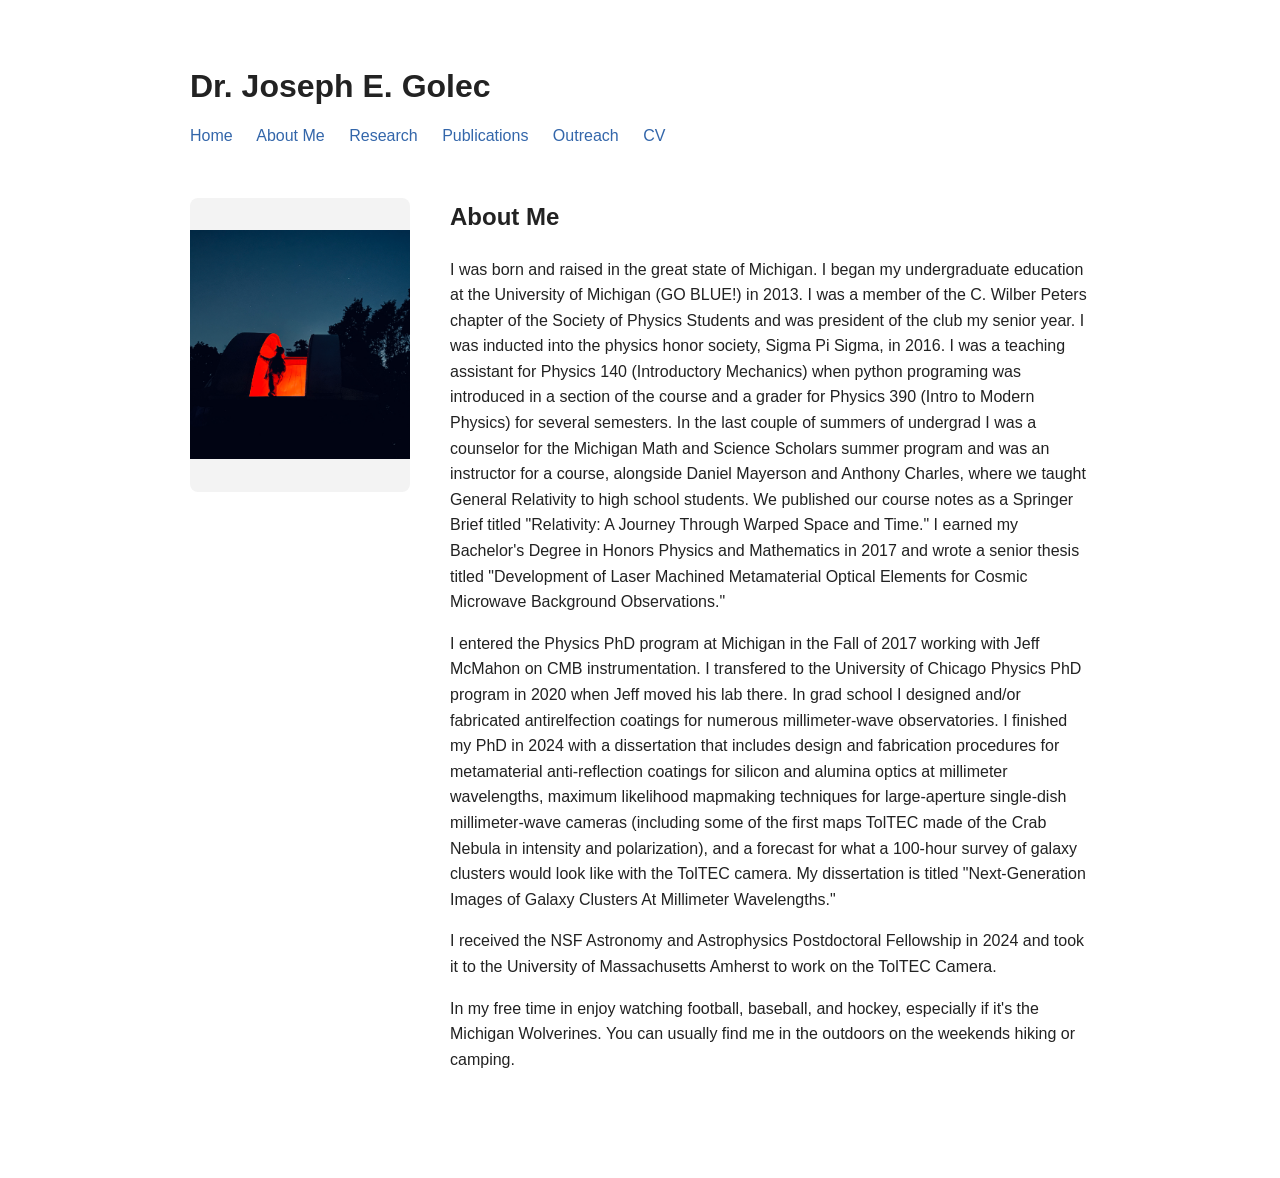
==== about.html @ 7085f373 "added a bunch of stuff" ====
<!DOCTYPE html>
<html lang="en">

<head>
    <meta charset="UTF-8">
    <meta name="viewport" content="width=device-width, initial-scale=1.0">

    <title>About Me | Dr. Joseph E. Golec</title>

    <link rel="stylesheet" href="css/style.css">
    <script src="js/about-slideshow.js" defer></script>
</head>

<body>

    <header>
        <h1>Dr. Joseph E. Golec</h1>

        <nav>
            <a href="index.html">Home</a>
            <a href="about.html" aria-current="page">About Me</a>
            <a href="research.html">Research</a>
            <a href="publications.html">Publications</a>
            <a href="outreach.html">Outreach</a>
            <a href="documents/Golec_CV_2026.pdf">CV</a>
        </nav>
    </header>

    <main>

    <section class="about">

        <div class="headshot slideshow" role="region" aria-roledescription="carousel" aria-label="About Me photos">
            <div class="slideshow-images">
                <img src="images/abountme1.jpeg" alt="Photo 1 from Joey Golec's About Me gallery">
                <img src="images/aboutme2.jpeg" alt="Photo 2 from Joey Golec's About Me gallery" hidden>
                <img src="images/aboutme3.jpeg" alt="Photo 3 from Joey Golec's About Me gallery" hidden>
                <img src="images/aboutme4.png" alt="Photo 4 from Joey Golec's About Me gallery" hidden>
            </div>
        </div>

        <div class="bio">
            <h2>About Me</h2>

            <p>
                I was born and raised in the great state of Michigan. I began my undergraduate education at the University of Michigan (GO BLUE!) in 2013. <!--In my fours years of undergrad: I held season tickets to the Michigan hockey team and attended nearly every home game (and several Great Lakes Invitationals), saw the birth of the Harbaugh Era of Michigan Football (which would culminate in a national championship in 2023), and was a part of the largest crowd at a soccer game in the US. Academically,--> I was a member of the C. Wilber Peters chapter of the Society of Physics Students and was president of the club my senior year. I was inducted into the physics honor society, Sigma Pi Sigma, in 2016. I was a teaching assistant for Physics 140 (Introductory Mechanics) when python programing was introduced in a section of the course and a grader for Physics 390 (Intro to Modern Physics) for several semesters. In the last couple of summers of undergrad I was a counselor for the Michigan Math and Science Scholars summer program and was an instructor for a course, alongside Daniel Mayerson and Anthony Charles, where we taught General Relativity to high school students. We published our course notes as a Springer Brief titled "Relativity: A Journey Through Warped Space and Time." I earned my Bachelor's Degree in Honors Physics and Mathematics in 2017 and wrote a senior thesis titled "Development of Laser Machined Metamaterial Optical Elements for Cosmic Microwave Background Observations."
            </p>

            <p> 

                I entered the Physics PhD program at Michigan in the Fall of 2017 working with Jeff McMahon on CMB instrumentation. I transfered to the University of Chicago Physics PhD program in 2020 when Jeff moved his lab there. In grad school I designed and/or fabricated antirelfection coatings for numerous millimeter-wave observatories. I finished my PhD in 2024 with a dissertation that includes design and fabrication procedures for metamaterial anti-reflection coatings for silicon and alumina optics at millimeter wavelengths, maximum likelihood mapmaking techniques for large-aperture single-dish millimeter-wave cameras (including some of the first maps TolTEC made of the Crab Nebula in intensity and polarization), and a forecast for what a 100-hour survey of galaxy clusters would look like with the TolTEC camera. My dissertation is titled "Next-Generation Images of Galaxy Clusters At Millimeter Wavelengths." 
            </p>
            <p>

                I received the NSF Astronomy and Astrophysics Postdoctoral Fellowship in 2024 and took it to the University of Massachusetts Amherst to work on the TolTEC Camera.
            </p>
            <p>
                In my free time in enjoy watching football, baseball, and hockey, especially if it's the Michigan Wolverines. You can usually find me in the outdoors on the weekends hiking or camping.   

            </p>


        </div>

    </section>




    </main>

</body>

</html>
---- css/style.css ----
body {
    font-family: Arial, sans-serif;
    max-width: 900px;
    margin: 0 auto;
    padding: 40px 20px;

    line-height: 1.6;
    color: #222;
}

header {
    margin-bottom: 50px;
}

h1 {
    margin-bottom: 10px;
}

nav a {
    margin-right: 20px;
    text-decoration: none;
    color: #3366aa;
}

nav a:hover {
    text-decoration: underline;
}

main {
    margin-top: 30px;
}

.about {
    display: flex;
    align-items: flex-start;
    gap: 40px;
    margin-bottom: 50px;
}

.headshot {
    flex: 0 0 200px;
}

.headshot img {
    width: 100%;
    height: auto;
    border-radius: 8px;
    display: block;
}

.bio {
    flex: 1;
}

.headshot.slideshow {
    flex-basis: 220px;
}

.headshot.home-headshot {
    flex-basis: 288px;
}

.slideshow-images img {
    aspect-ratio: 3 / 4;
    object-fit: contain;
    background: #f3f3f3;
}

.slideshow img[hidden] {
    display: none;
}

.bio h2 {
    margin-top: 0;
}

.outreach-photo {
    margin: 24px 0;
}

.outreach-photo img {
    display: block;
    width: 100%;
    height: auto;
    border-radius: 8px;
}

.outreach-photo figcaption {
    margin-top: 8px;
    font-size: 0.9em;
    color: #555;
}

@media (max-width: 700px) {

    .about {
        flex-direction: column;
    }

    .headshot {
        flex: none;
        width: 200px;
        margin: 0 auto;
    }

    .headshot.slideshow {
        flex: none;
        width: 220px;
        max-width: 100%;
    }

    .headshot.home-headshot {
        flex: none;
        width: 288px;
        max-width: 100%;
    }

}
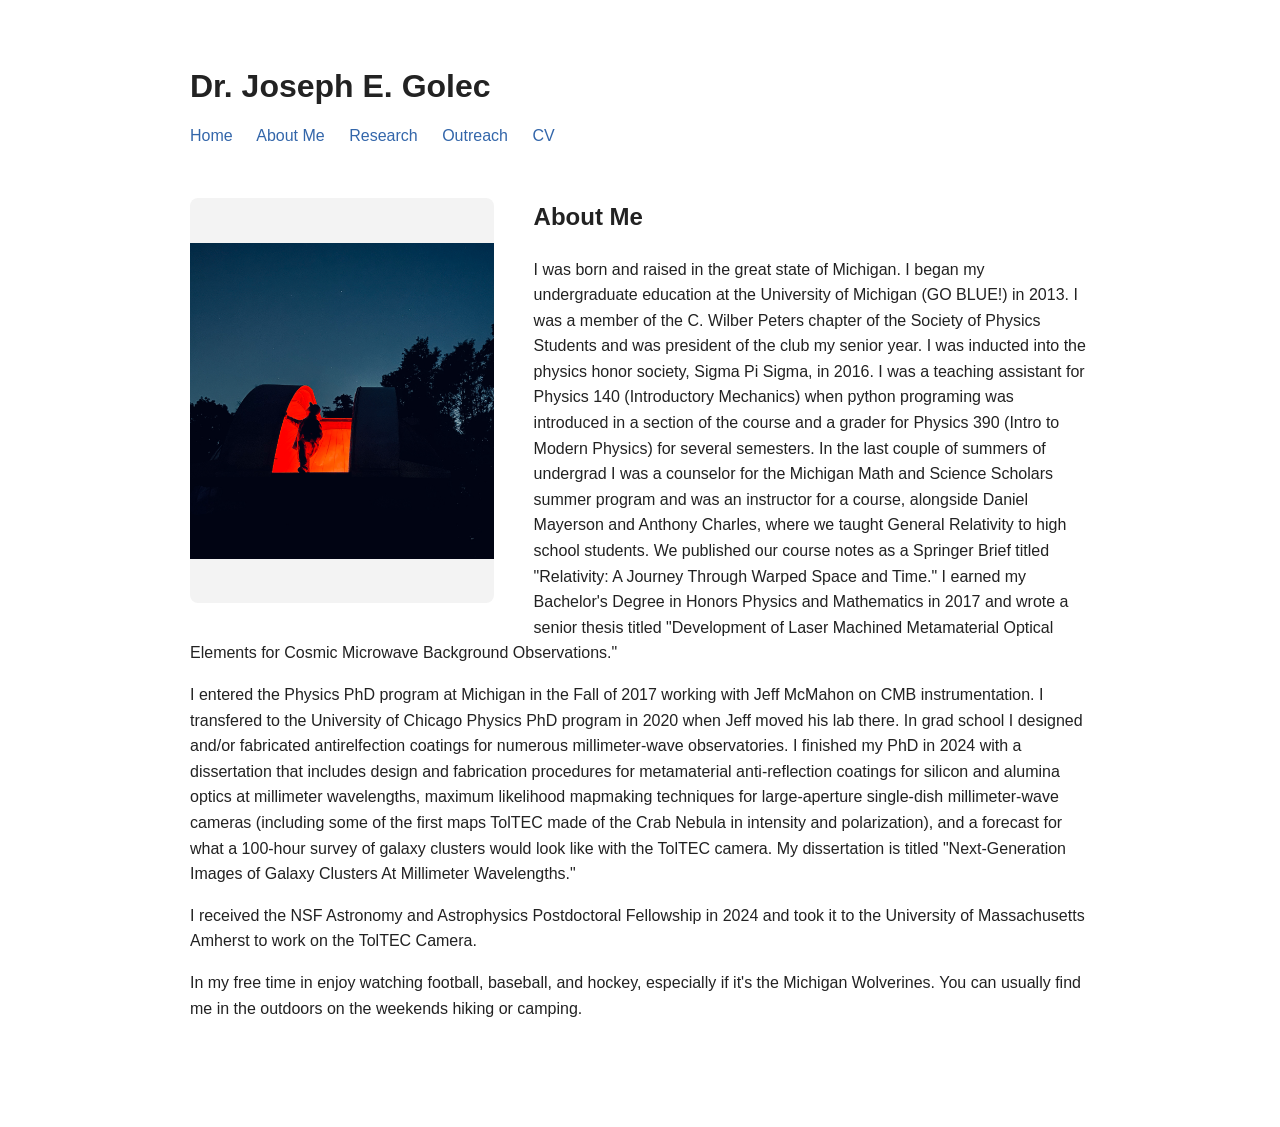
==== commit a703311e: "added research tab" ====
--- a/about.html
+++ b/about.html
@@ -20,15 +20,14 @@
             <a href="index.html">Home</a>
             <a href="about.html" aria-current="page">About Me</a>
             <a href="research.html">Research</a>
-            <a href="publications.html">Publications</a>
             <a href="outreach.html">Outreach</a>
-            <a href="documents/Golec_CV_2026.pdf">CV</a>
+            <a href="documents/Golec_CV_2026_reformat.pdf">CV</a>
         </nav>
     </header>
 
     <main>
 
-    <section class="about">
+    <section class="about about-wrap">
 
         <div class="headshot slideshow" role="region" aria-roledescription="carousel" aria-label="About Me photos">
             <div class="slideshow-images">
--- a/css/style.css
+++ b/css/style.css
@@ -52,8 +52,15 @@
     flex: 1;
 }
 
-.headshot.slideshow {
-    flex-basis: 220px;
+.about-wrap {
+    display: flow-root;
+}
+
+.about-wrap .headshot.slideshow {
+    float: left;
+    width: 303.6px;
+    max-width: 100%;
+    margin: 0 40px 24px 0;
 }
 
 .headshot.home-headshot {
@@ -74,24 +81,56 @@
     margin-top: 0;
 }
 
-.outreach-photo {
+.outreach-photo,
+.research-photo {
     margin: 24px 0;
 }
 
-.outreach-photo img {
+.outreach-photo img,
+.research-photo img {
     display: block;
     width: 100%;
     height: auto;
     border-radius: 8px;
 }
 
-.outreach-photo figcaption {
+.research-photo img + img {
+    margin-top: 24px;
+}
+
+.outreach-photo figcaption,
+.research-photo figcaption {
     margin-top: 8px;
     font-size: 0.9em;
     color: #555;
 }
 
+.research-imaging {
+    display: flow-root;
+}
+
+.research-photo-left {
+    float: left;
+    width: 46%;
+    margin: 0 24px 24px 0;
+}
+
+.research-beam-simulation {
+    width: 60%;
+}
+
 @media (max-width: 700px) {
+
+    .research-photo-left {
+        float: none;
+        width: 100%;
+        max-width: 414px;
+        margin-right: 0;
+    }
+
+    .research-beam-simulation {
+        max-width: 540px;
+    }
 
     .about {
         flex-direction: column;
@@ -103,10 +142,10 @@
         margin: 0 auto;
     }
 
-    .headshot.slideshow {
+    .about-wrap .headshot.slideshow {
+        float: none;
         flex: none;
-        width: 220px;
-        max-width: 100%;
+        margin: 0 auto 24px;
     }
 
     .headshot.home-headshot {
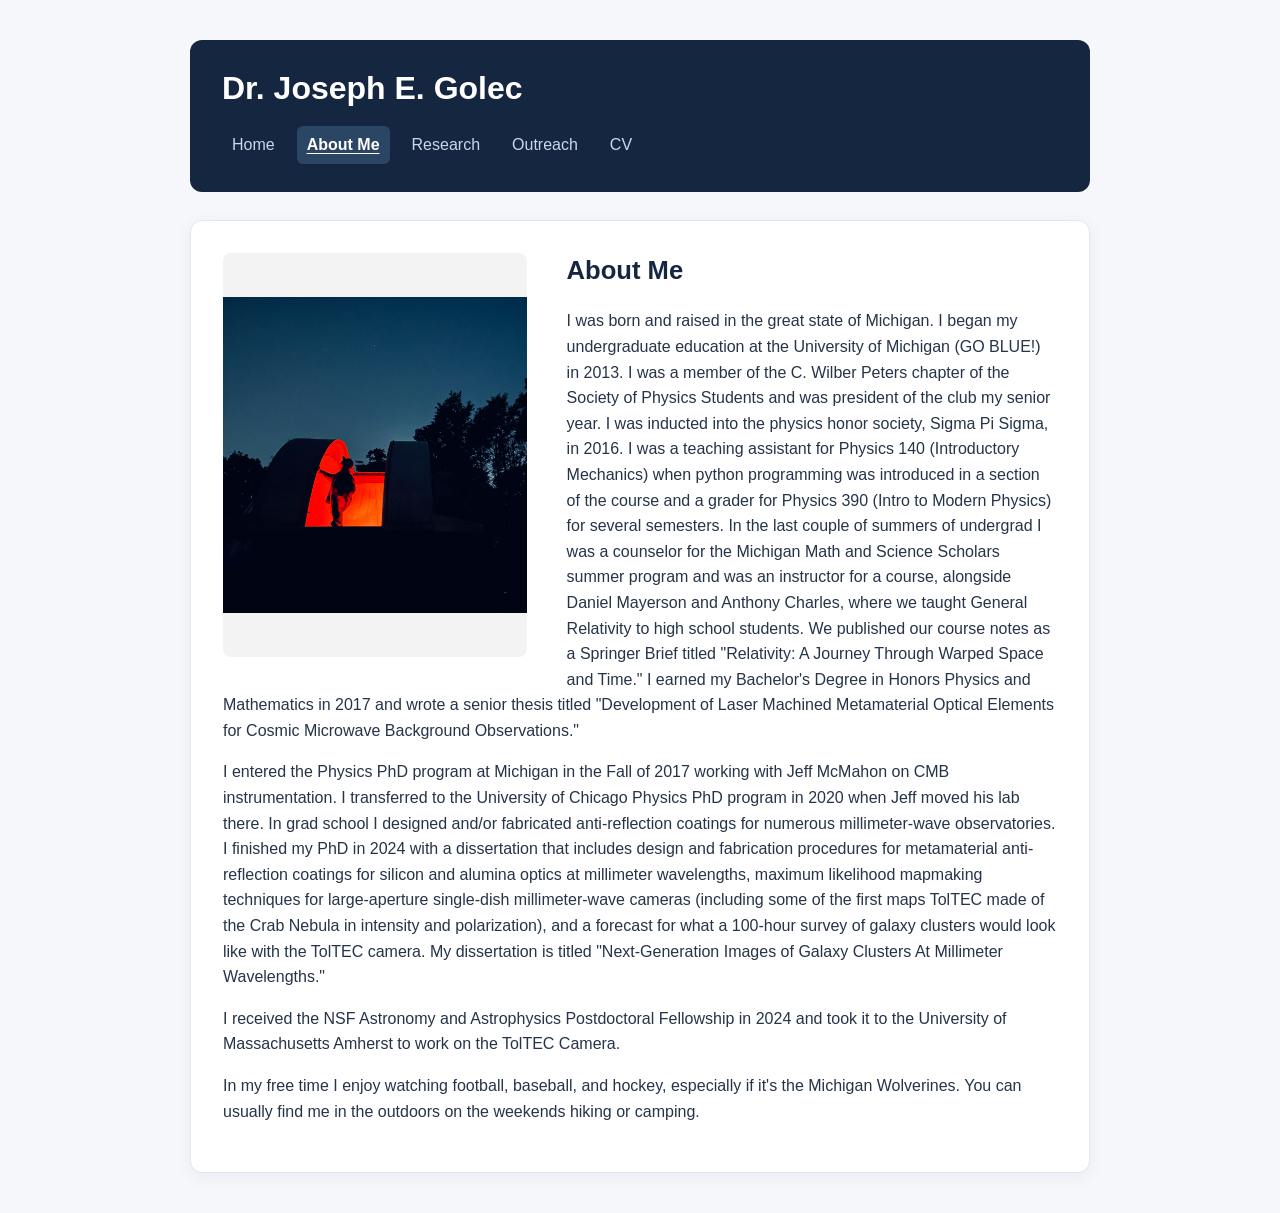
==== commit 9b957d9b: "fixed presentation and typos" ====
--- a/about.html
+++ b/about.html
@@ -42,19 +42,19 @@
             <h2>About Me</h2>
 
             <p>
-                I was born and raised in the great state of Michigan. I began my undergraduate education at the University of Michigan (GO BLUE!) in 2013. <!--In my fours years of undergrad: I held season tickets to the Michigan hockey team and attended nearly every home game (and several Great Lakes Invitationals), saw the birth of the Harbaugh Era of Michigan Football (which would culminate in a national championship in 2023), and was a part of the largest crowd at a soccer game in the US. Academically,--> I was a member of the C. Wilber Peters chapter of the Society of Physics Students and was president of the club my senior year. I was inducted into the physics honor society, Sigma Pi Sigma, in 2016. I was a teaching assistant for Physics 140 (Introductory Mechanics) when python programing was introduced in a section of the course and a grader for Physics 390 (Intro to Modern Physics) for several semesters. In the last couple of summers of undergrad I was a counselor for the Michigan Math and Science Scholars summer program and was an instructor for a course, alongside Daniel Mayerson and Anthony Charles, where we taught General Relativity to high school students. We published our course notes as a Springer Brief titled "Relativity: A Journey Through Warped Space and Time." I earned my Bachelor's Degree in Honors Physics and Mathematics in 2017 and wrote a senior thesis titled "Development of Laser Machined Metamaterial Optical Elements for Cosmic Microwave Background Observations."
+                I was born and raised in the great state of Michigan. I began my undergraduate education at the University of Michigan (GO BLUE!) in 2013. <!--In my fours years of undergrad: I held season tickets to the Michigan hockey team and attended nearly every home game (and several Great Lakes Invitationals), saw the birth of the Harbaugh Era of Michigan Football (which would culminate in a national championship in 2023), and was a part of the largest crowd at a soccer game in the US. Academically,--> I was a member of the C. Wilber Peters chapter of the Society of Physics Students and was president of the club my senior year. I was inducted into the physics honor society, Sigma Pi Sigma, in 2016. I was a teaching assistant for Physics 140 (Introductory Mechanics) when python programming was introduced in a section of the course and a grader for Physics 390 (Intro to Modern Physics) for several semesters. In the last couple of summers of undergrad I was a counselor for the Michigan Math and Science Scholars summer program and was an instructor for a course, alongside Daniel Mayerson and Anthony Charles, where we taught General Relativity to high school students. We published our course notes as a Springer Brief titled "Relativity: A Journey Through Warped Space and Time." I earned my Bachelor's Degree in Honors Physics and Mathematics in 2017 and wrote a senior thesis titled "Development of Laser Machined Metamaterial Optical Elements for Cosmic Microwave Background Observations."
             </p>
 
             <p> 
 
-                I entered the Physics PhD program at Michigan in the Fall of 2017 working with Jeff McMahon on CMB instrumentation. I transfered to the University of Chicago Physics PhD program in 2020 when Jeff moved his lab there. In grad school I designed and/or fabricated antirelfection coatings for numerous millimeter-wave observatories. I finished my PhD in 2024 with a dissertation that includes design and fabrication procedures for metamaterial anti-reflection coatings for silicon and alumina optics at millimeter wavelengths, maximum likelihood mapmaking techniques for large-aperture single-dish millimeter-wave cameras (including some of the first maps TolTEC made of the Crab Nebula in intensity and polarization), and a forecast for what a 100-hour survey of galaxy clusters would look like with the TolTEC camera. My dissertation is titled "Next-Generation Images of Galaxy Clusters At Millimeter Wavelengths." 
+                I entered the Physics PhD program at Michigan in the Fall of 2017 working with Jeff McMahon on CMB instrumentation. I transferred to the University of Chicago Physics PhD program in 2020 when Jeff moved his lab there. In grad school I designed and/or fabricated anti-reflection coatings for numerous millimeter-wave observatories. I finished my PhD in 2024 with a dissertation that includes design and fabrication procedures for metamaterial anti-reflection coatings for silicon and alumina optics at millimeter wavelengths, maximum likelihood mapmaking techniques for large-aperture single-dish millimeter-wave cameras (including some of the first maps TolTEC made of the Crab Nebula in intensity and polarization), and a forecast for what a 100-hour survey of galaxy clusters would look like with the TolTEC camera. My dissertation is titled "Next-Generation Images of Galaxy Clusters At Millimeter Wavelengths." 
             </p>
             <p>
 
                 I received the NSF Astronomy and Astrophysics Postdoctoral Fellowship in 2024 and took it to the University of Massachusetts Amherst to work on the TolTEC Camera.
             </p>
             <p>
-                In my free time in enjoy watching football, baseball, and hockey, especially if it's the Michigan Wolverines. You can usually find me in the outdoors on the weekends hiking or camping.   
+                In my free time I enjoy watching football, baseball, and hockey, especially if it's the Michigan Wolverines. You can usually find me in the outdoors on the weekends hiking or camping.   
 
             </p>
 
--- a/css/style.css
+++ b/css/style.css
@@ -1,3 +1,7 @@
+html {
+    background: #F5F7FB;
+}
+
 body {
     font-family: Arial, sans-serif;
     max-width: 900px;
@@ -5,29 +9,97 @@
     padding: 40px 20px;
 
     line-height: 1.6;
-    color: #222;
+    color: #253448;
+    overflow-wrap: break-word;
 }
 
 header {
-    margin-bottom: 50px;
-}
-
-h1 {
-    margin-bottom: 10px;
-}
-
-nav a {
-    margin-right: 20px;
+    padding: 28px 32px;
+    background: #152640;
+    border-radius: 12px;
+}
+
+header h1 {
+    margin: 0 0 18px;
+    color: #fff;
+    line-height: 1.25;
+}
+
+a {
+    color: #3366AA;
+    text-underline-offset: 3px;
+}
+
+a:hover {
+    text-decoration: underline;
+}
+
+header nav {
+    display: flex;
+    flex-wrap: wrap;
+    gap: 6px 12px;
+}
+
+header nav a {
+    padding: 6px 10px;
+    border-radius: 6px;
+    color: #CAD8EA;
     text-decoration: none;
-    color: #3366aa;
-}
-
-nav a:hover {
+}
+
+header nav a:hover,
+header nav a:focus-visible {
+    background: #243B59;
+    color: #fff;
+}
+
+header nav a[aria-current="page"] {
+    background: #2B4565;
+    color: #fff;
+    font-weight: 700;
     text-decoration: underline;
 }
 
+a:focus-visible {
+    outline: 2px solid #3366AA;
+    outline-offset: 3px;
+}
+
+header a:focus-visible {
+    outline-color: #CAD8EA;
+}
+
 main {
-    margin-top: 30px;
+    display: flow-root;
+    margin-top: 28px;
+    padding: 32px;
+    background: #fff;
+    border: 1px solid #E1E7EF;
+    border-radius: 12px;
+    box-shadow: 0 4px 18px rgba(21, 38, 64, 0.05);
+}
+
+h2,
+h3 {
+    color: #152640;
+    line-height: 1.35;
+}
+
+h2 {
+    font-size: 1.6em;
+}
+
+h3 {
+    margin-top: 32px;
+    font-size: 1.15em;
+}
+
+main > h2:first-child {
+    margin-top: 0;
+}
+
+main > :last-child {
+    margin-bottom: 0;
 }
 
 .about {
@@ -50,6 +122,7 @@
 
 .bio {
     flex: 1;
+    min-width: 0;
 }
 
 .about-wrap {
@@ -102,7 +175,7 @@
 .research-photo figcaption {
     margin-top: 8px;
     font-size: 0.9em;
-    color: #555;
+    color: #526176;
 }
 
 .research-imaging {
@@ -120,6 +193,27 @@
 }
 
 @media (max-width: 700px) {
+
+    body {
+        padding: 20px 12px;
+    }
+
+    header {
+        padding: 24px 20px;
+    }
+
+    header h1 {
+        font-size: 1.65em;
+    }
+
+    header nav {
+        gap: 6px;
+    }
+
+    main {
+        margin-top: 20px;
+        padding: 24px 20px;
+    }
 
     .research-photo-left {
         float: none;
